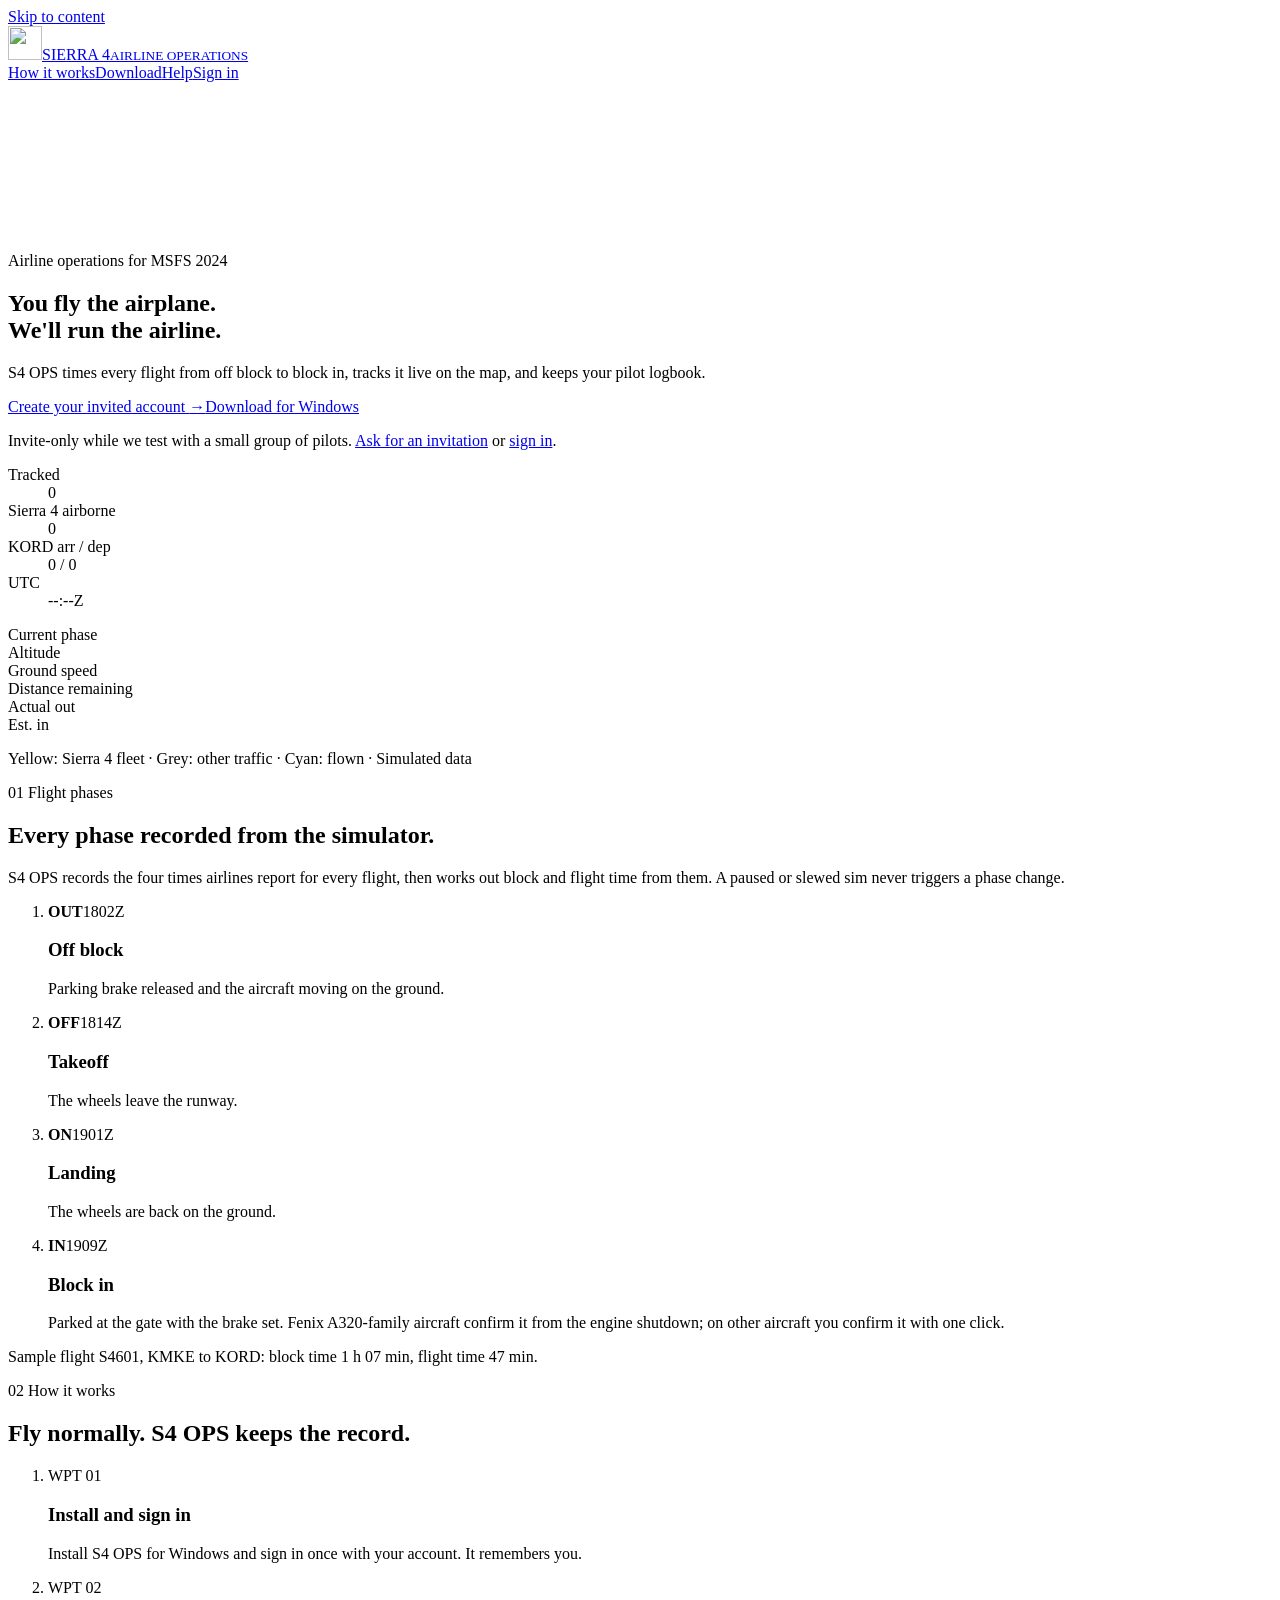
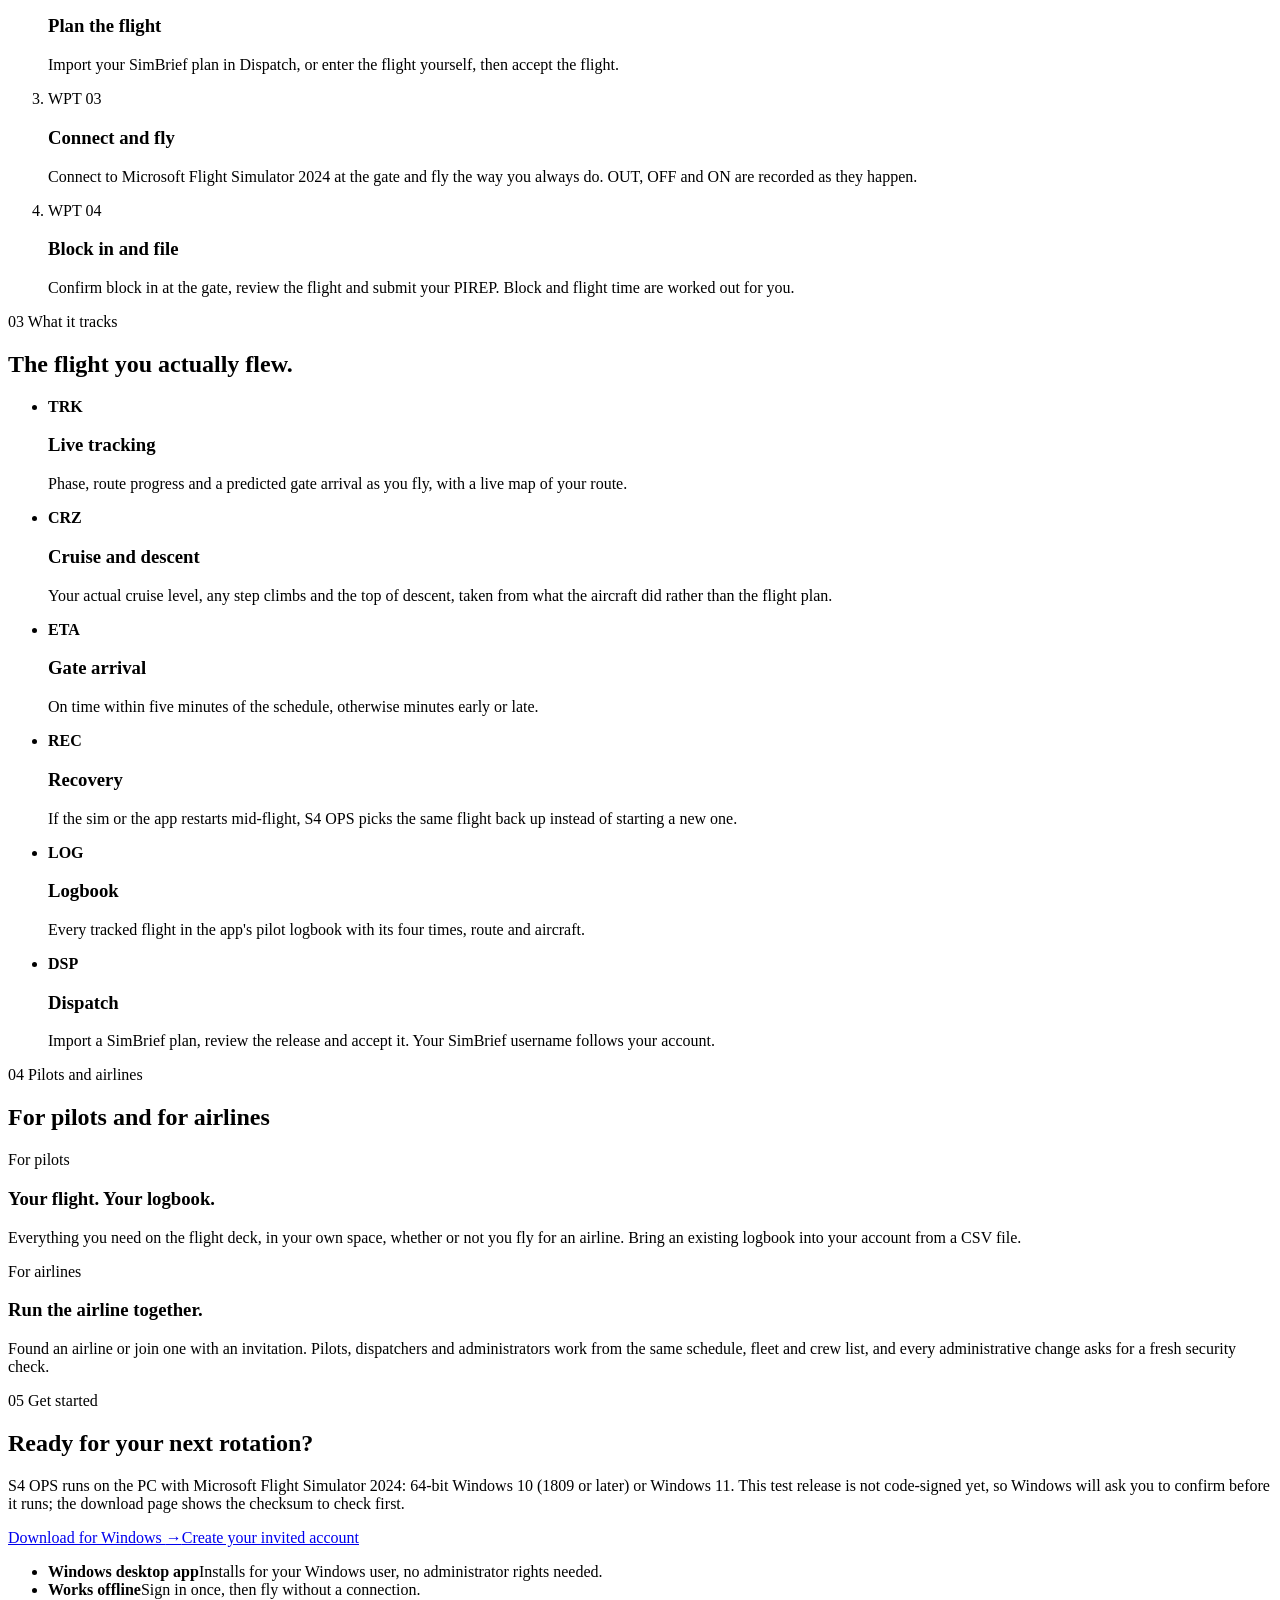
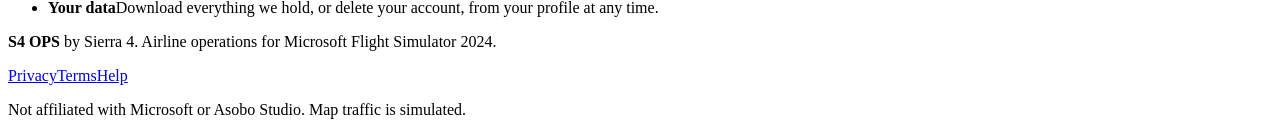
==== sites/s4ops.com/public/index.html @ 03257eb4 "feat(landing): s4ops.com page, charcoal styles, assets and security headers Co-Authored-By: Claude O" ====
<!doctype html>
<html lang="en">
<head>
  <meta charset="utf-8" />
  <meta name="viewport" content="width=device-width, initial-scale=1" />
  <title>S4 OPS · You fly the airplane. We'll run the airline.</title>
  <meta name="description" content="S4 OPS is a Windows desktop app for Microsoft Flight Simulator 2024 that times every flight from off block to block in, tracks it live, and keeps your pilot logbook." />
  <meta name="theme-color" content="#090C0F" />
  <meta property="og:title" content="S4 OPS · Airline operations for MSFS 2024" />
  <meta property="og:description" content="You fly the airplane. We'll run the airline." />
  <meta property="og:image" content="https://s4ops.com/images/s4-tile-512.png" />
  <link rel="icon" href="/images/s4-tile.svg" type="image/svg+xml" />
  <link rel="preload" href="/fonts/barlow-semi-condensed-700.woff2" as="font" type="font/woff2" crossorigin />
  <link rel="stylesheet" href="/styles.css" />
  <script type="module" src="/hero.js"></script>
</head>
<body>
  <a class="skip" href="#main">Skip to content</a>
  <header class="nav">
    <a class="brand" href="/" aria-label="Sierra 4 home"><img src="/images/s4-tile.svg" alt="" width="34" height="34" /><span>SIERRA 4<small>AIRLINE OPERATIONS</small></span></a>
    <nav aria-label="Main"><a href="#how">How it works</a><a href="#start">Download</a><a href="https://app.s4ops.com/Support">Help</a><a class="signin" href="https://app.s4ops.com/auth/login">Sign in</a></nav>
  </header>

  <main id="main">
    <section class="hero" id="hero" aria-labelledby="hero-title">
      <canvas id="heroCanvas" aria-hidden="true"></canvas>
      <div class="scrim" aria-hidden="true"></div>
      <div class="copy">
        <p class="eyebrow">Airline operations for MSFS 2024</p>
        <h1 id="hero-title">You fly the airplane.<br /><span>We'll run the airline.</span></h1>
        <p class="lead">S4 OPS times every flight from off block to block in, tracks it live on the map, and keeps your pilot logbook.</p>
        <div class="actions"><a class="btn primary" href="https://app.s4ops.com/auth/signup">Create your invited account <span aria-hidden="true">→</span></a><a class="btn secondary" href="https://app.s4ops.com/Download">Download for Windows</a></div>
        <p class="note">Invite-only while we test with a small group of pilots. <a href="https://app.s4ops.com/">Ask for an invitation</a> or <a href="https://app.s4ops.com/auth/login">sign in</a>.</p>
      </div>
      <dl class="stats" aria-hidden="true">
        <div><dt>Tracked</dt><dd id="sTracked">0</dd></div>
        <div class="y"><dt>Sierra 4 airborne</dt><dd id="sS4">0</dd></div>
        <div><dt>KORD arr / dep</dt><dd id="sOrd">0 / 0</dd></div>
        <div><dt>UTC</dt><dd id="sUtc">--:--Z</dd></div>
      </dl>
      <div class="card" id="flightCard" aria-hidden="true">
        <div class="card-head"><span class="cs" id="kCs"></span><span class="route" id="kRoute"></span></div>
        <div class="type" id="kType"></div>
        <dl>
          <div><dt>Current phase</dt><dd class="y" id="kPhase"></dd></div><div><dt>Altitude</dt><dd id="kAlt"></dd></div>
          <div><dt>Ground speed</dt><dd id="kGs"></dd></div><div><dt>Distance remaining</dt><dd id="kDist"></dd></div>
          <div><dt>Actual out</dt><dd id="kOut"></dd></div><div><dt>Est. in</dt><dd id="kIn"></dd></div>
        </dl>
        <div class="prog"><b id="kBar"></b><i id="kArrow"></i></div>
      </div>
      <p class="legend">Yellow: Sierra 4 fleet · Grey: other traffic · Cyan: flown · Simulated data</p>
      <p class="readout" id="readout" aria-hidden="true"></p>
    </section>

    <section class="band phases" aria-labelledby="phases-title">
      <div class="wrap">
        <p class="index"><span>01</span> Flight phases</p>
        <h2 id="phases-title">Every phase recorded from the simulator.</h2>
        <p class="sub">S4 OPS records the four times airlines report for every flight, then works out block and flight time from them. A paused or slewed sim never triggers a phase change.</p>
        <ol class="oooi" aria-label="Sample flight S4601, Milwaukee to Chicago O'Hare">
          <li><b>OUT</b><time>1802Z</time><h3>Off block</h3><p>Parking brake released and the aircraft moving on the ground.</p></li>
          <li><b>OFF</b><time>1814Z</time><h3>Takeoff</h3><p>The wheels leave the runway.</p></li>
          <li><b>ON</b><time>1901Z</time><h3>Landing</h3><p>The wheels are back on the ground.</p></li>
          <li><b>IN</b><time>1909Z</time><h3>Block in</h3><p>Parked at the gate with the brake set. Fenix A320-family aircraft confirm it from the engine shutdown; on other aircraft you confirm it with one click.</p></li>
        </ol>
        <p class="fine">Sample flight S4601, KMKE to KORD: block time 1 h 07 min, flight time 47 min.</p>
      </div>
    </section>

    <section class="band how" id="how" aria-labelledby="how-title">
      <div class="wrap">
        <p class="index"><span>02</span> How it works</p>
        <h2 id="how-title">Fly normally. S4 OPS keeps the record.</h2>
        <ol class="steps">
          <li><span>WPT 01</span><h3>Install and sign in</h3><p>Install S4 OPS for Windows and sign in once with your account. It remembers you.</p></li>
          <li><span>WPT 02</span><h3>Plan the flight</h3><p>Import your SimBrief plan in Dispatch, or enter the flight yourself, then accept the flight.</p></li>
          <li><span>WPT 03</span><h3>Connect and fly</h3><p>Connect to Microsoft Flight Simulator 2024 at the gate and fly the way you always do. OUT, OFF and ON are recorded as they happen.</p></li>
          <li><span>WPT 04</span><h3>Block in and file</h3><p>Confirm block in at the gate, review the flight and submit your PIREP. Block and flight time are worked out for you.</p></li>
        </ol>
      </div>
    </section>

    <section class="band tracks" aria-labelledby="tracks-title">
      <div class="wrap">
        <p class="index"><span>03</span> What it tracks</p>
        <h2 id="tracks-title">The flight you actually flew.</h2>
        <ul class="features">
          <li><b>TRK</b><h3>Live tracking</h3><p>Phase, route progress and a predicted gate arrival as you fly, with a live map of your route.</p></li>
          <li><b>CRZ</b><h3>Cruise and descent</h3><p>Your actual cruise level, any step climbs and the top of descent, taken from what the aircraft did rather than the flight plan.</p></li>
          <li><b>ETA</b><h3>Gate arrival</h3><p>On time within five minutes of the schedule, otherwise minutes early or late.</p></li>
          <li><b>REC</b><h3>Recovery</h3><p>If the sim or the app restarts mid-flight, S4 OPS picks the same flight back up instead of starting a new one.</p></li>
          <li><b>LOG</b><h3>Logbook</h3><p>Every tracked flight in the app's pilot logbook with its four times, route and aircraft.</p></li>
          <li><b>DSP</b><h3>Dispatch</h3><p>Import a SimBrief plan, review the release and accept it. Your SimBrief username follows your account.</p></li>
        </ul>
      </div>
    </section>

    <section class="band audiences" aria-labelledby="aud-title">
      <div class="wrap">
        <p class="index"><span>04</span> Pilots and airlines</p>
        <h2 id="aud-title" class="visually-hidden">For pilots and for airlines</h2>
        <div class="split">
          <article><p class="for">For pilots</p><h3>Your flight. Your logbook.</h3><p>Everything you need on the flight deck, in your own space, whether or not you fly for an airline. Bring an existing logbook into your account from a CSV file.</p></article>
          <article><p class="for">For airlines</p><h3>Run the airline together.</h3><p>Found an airline or join one with an invitation. Pilots, dispatchers and administrators work from the same schedule, fleet and crew list, and every administrative change asks for a fresh security check.</p></article>
        </div>
      </div>
    </section>

    <section class="band start" id="start" aria-labelledby="start-title">
      <div class="wrap start-grid">
        <div>
          <p class="index"><span>05</span> Get started</p>
          <h2 id="start-title">Ready for your next rotation?</h2>
          <p class="sub">S4 OPS runs on the PC with Microsoft Flight Simulator 2024: 64-bit Windows 10 (1809 or later) or Windows 11. This test release is not code-signed yet, so Windows will ask you to confirm before it runs; the download page shows the checksum to check first.</p>
          <div class="actions"><a class="btn primary" href="https://app.s4ops.com/Download">Download for Windows <span aria-hidden="true">→</span></a><a class="btn secondary" href="https://app.s4ops.com/auth/signup">Create your invited account</a></div>
        </div>
        <ul class="facts"><li><b>Windows desktop app</b>Installs for your Windows user, no administrator rights needed.</li><li><b>Works offline</b>Sign in once, then fly without a connection.</li><li><b>Your data</b>Download everything we hold, or delete your account, from your profile at any time.</li></ul>
      </div>
    </section>
  </main>

  <footer class="foot">
    <div class="wrap foot-grid">
      <p><b>S4 OPS</b> by Sierra 4. Airline operations for Microsoft Flight Simulator 2024.</p>
      <nav aria-label="Legal"><a href="https://app.s4ops.com/Privacy">Privacy</a><a href="https://app.s4ops.com/Terms">Terms</a><a href="https://app.s4ops.com/Support">Help</a></nav>
      <p class="fine">Not affiliated with Microsoft or Asobo Studio. Map traffic is simulated.</p>
    </div>
  </footer>
</body>
</html>
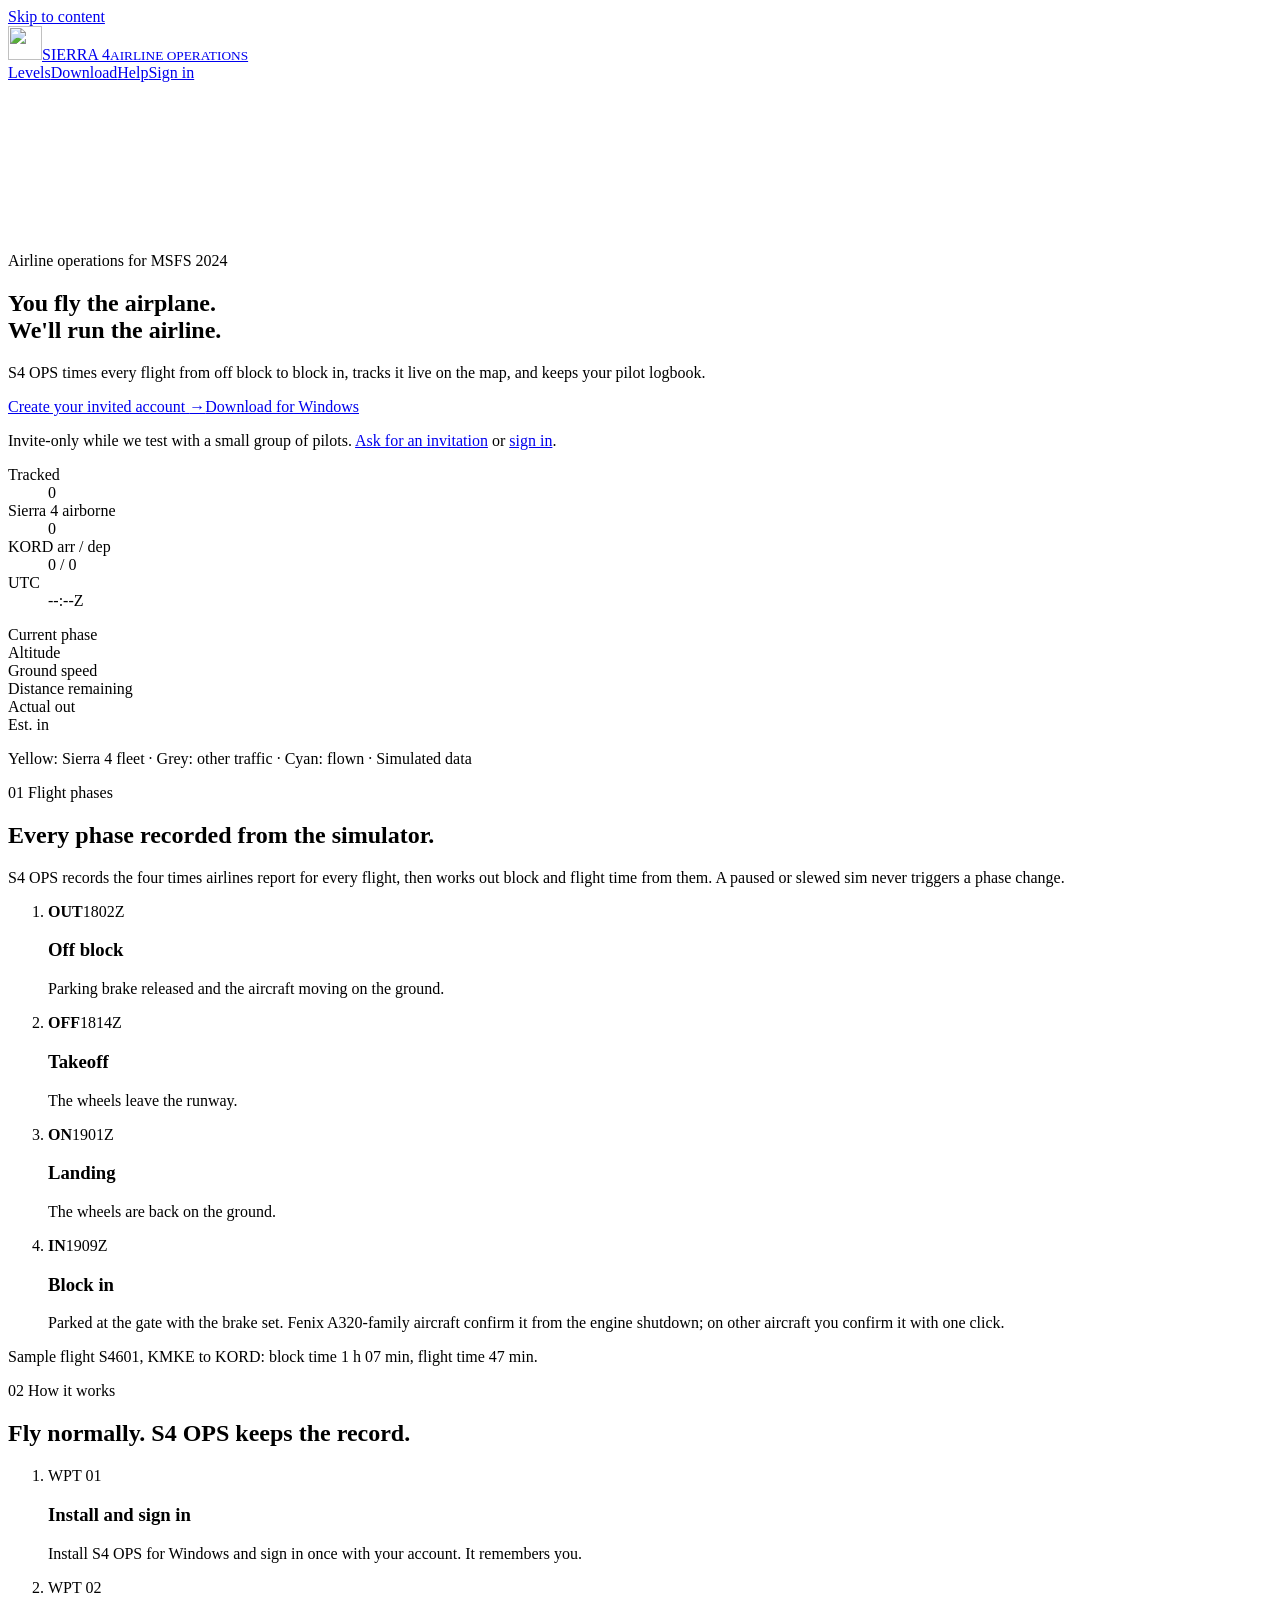
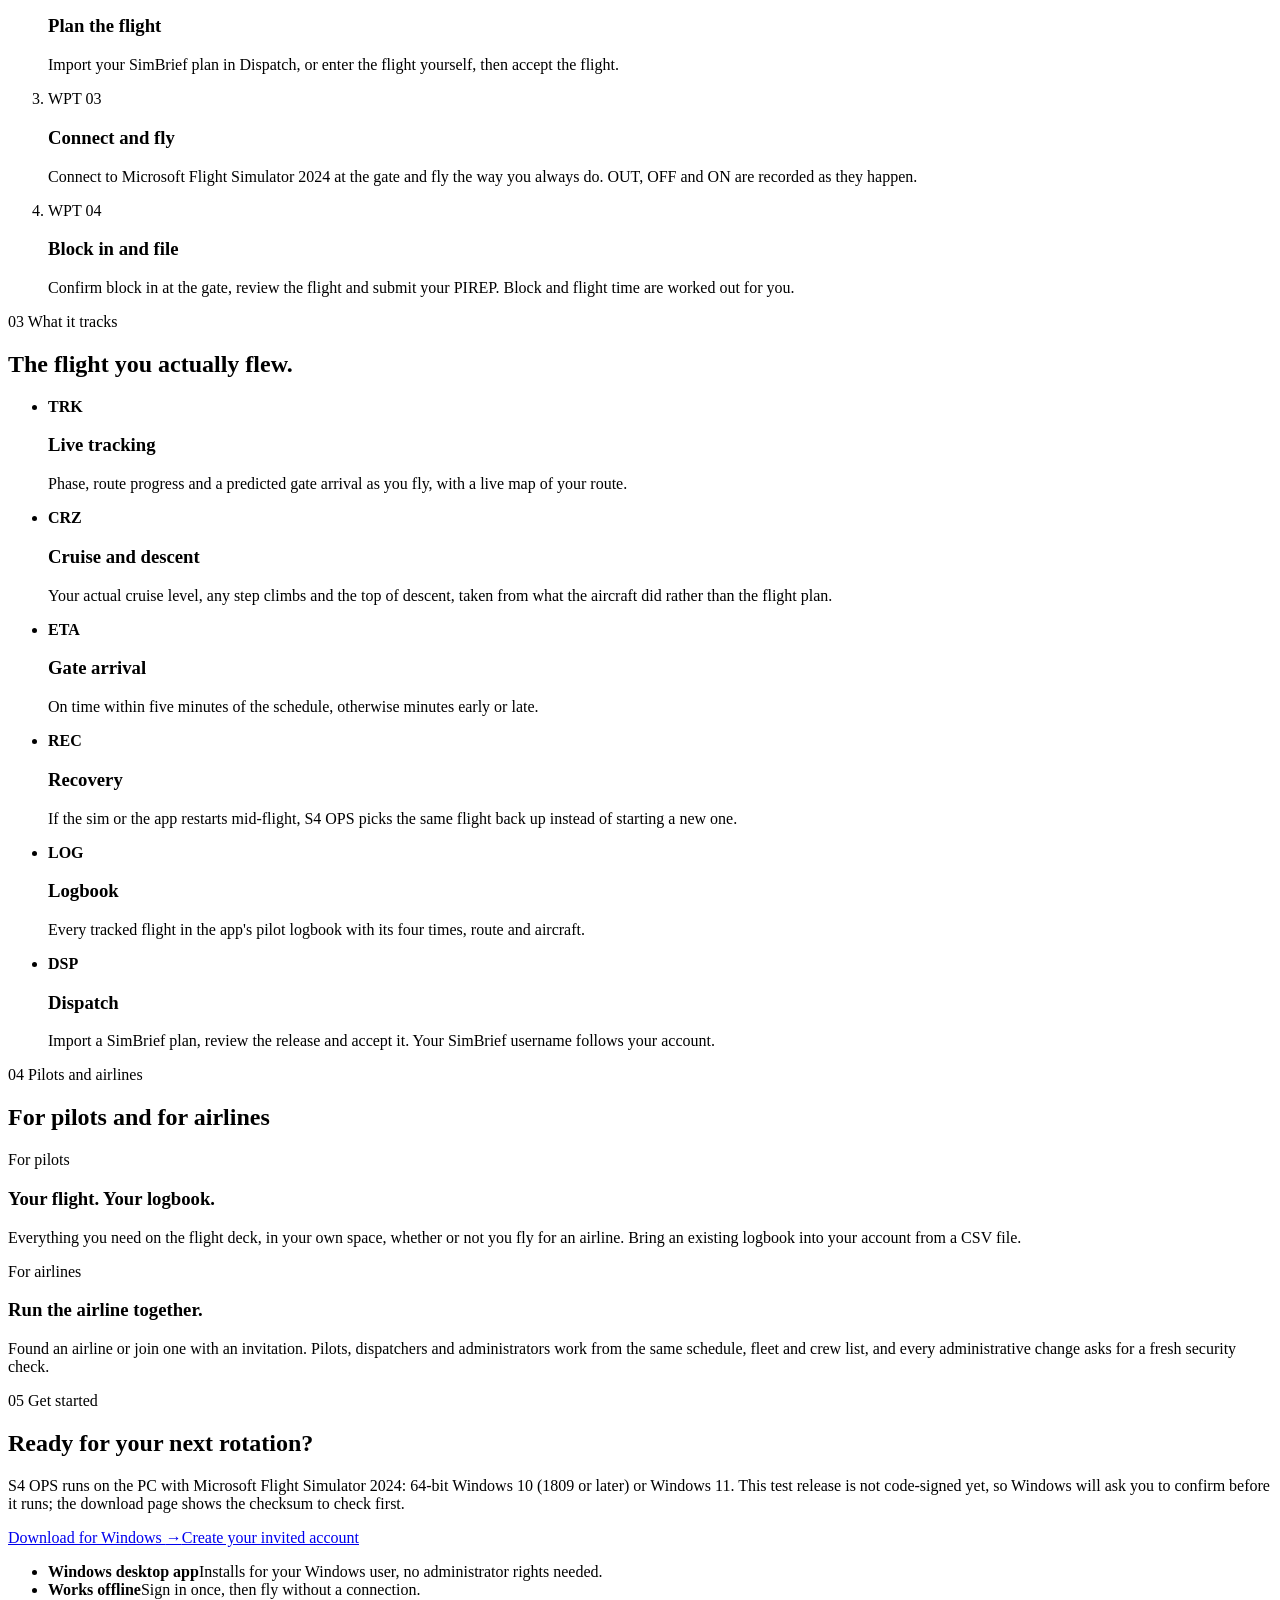
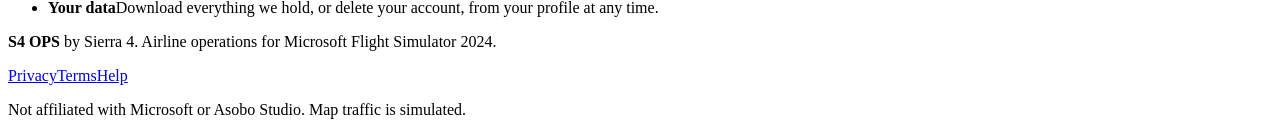
==== commit cd7f3883: "feat(landing): inset hero text to the page's content edge; nav links to Levels On large screens the " ====
--- a/sites/s4ops.com/public/index.html
+++ b/sites/s4ops.com/public/index.html
@@ -18,7 +18,7 @@
   <a class="skip" href="#main">Skip to content</a>
   <header class="nav">
     <a class="brand" href="/" aria-label="Sierra 4 home"><img src="/images/s4-tile.svg" alt="" width="34" height="34" /><span>SIERRA 4<small>AIRLINE OPERATIONS</small></span></a>
-    <nav aria-label="Main"><a href="#how">How it works</a><a href="#start">Download</a><a href="https://app.s4ops.com/Support">Help</a><a class="signin" href="https://app.s4ops.com/auth/login">Sign in</a></nav>
+    <nav aria-label="Main"><a href="https://app.s4ops.com/Levels">Levels</a><a href="#start">Download</a><a href="https://app.s4ops.com/Support">Help</a><a class="signin" href="https://app.s4ops.com/auth/login">Sign in</a></nav>
   </header>
 
   <main id="main">
@@ -48,7 +48,7 @@
         </dl>
         <div class="prog"><b id="kBar"></b><i id="kArrow"></i></div>
       </div>
-      <p class="legend">Yellow: Sierra 4 fleet · Grey: other traffic · Cyan: flown · Simulated data</p>
+      <p class="legend"><span class="long">Yellow: Sierra 4 fleet · Grey: other traffic · Cyan: flown · </span>Simulated data</p>
       <p class="readout" id="readout" aria-hidden="true"></p>
     </section>
 
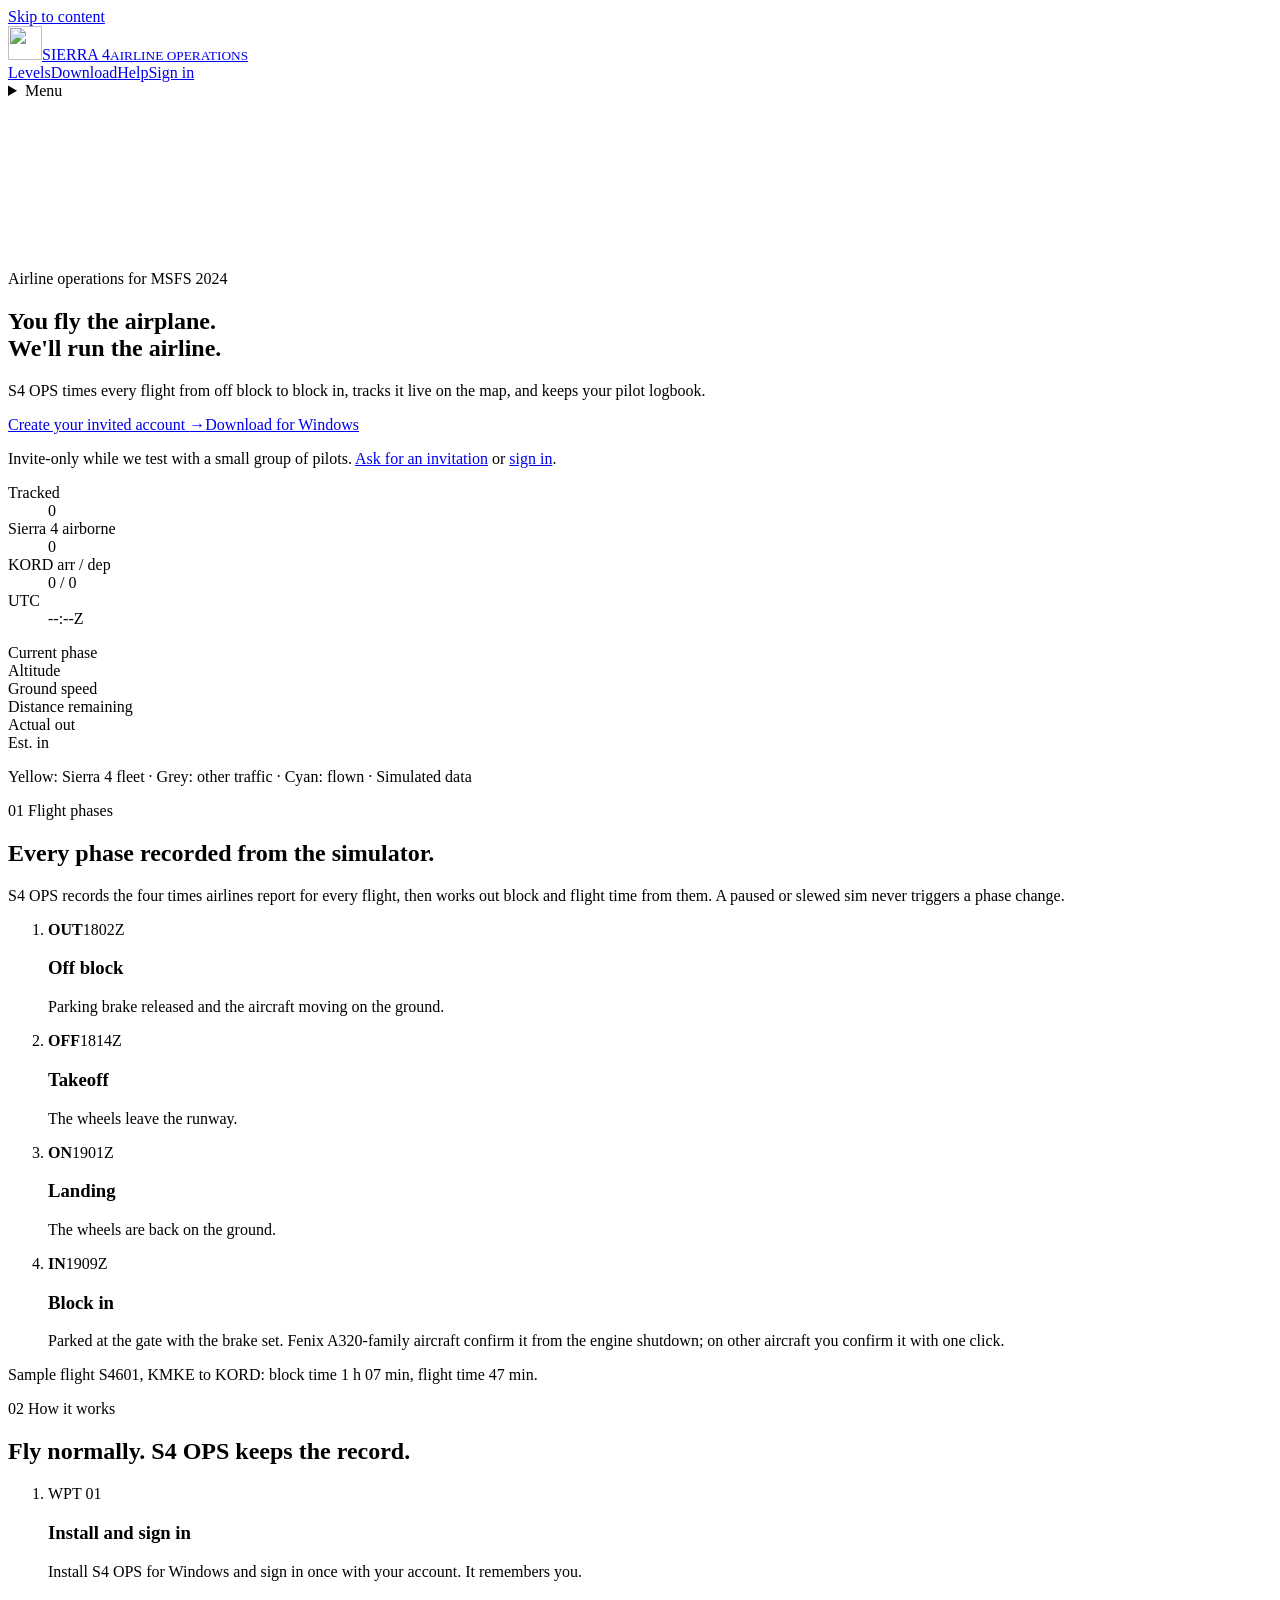
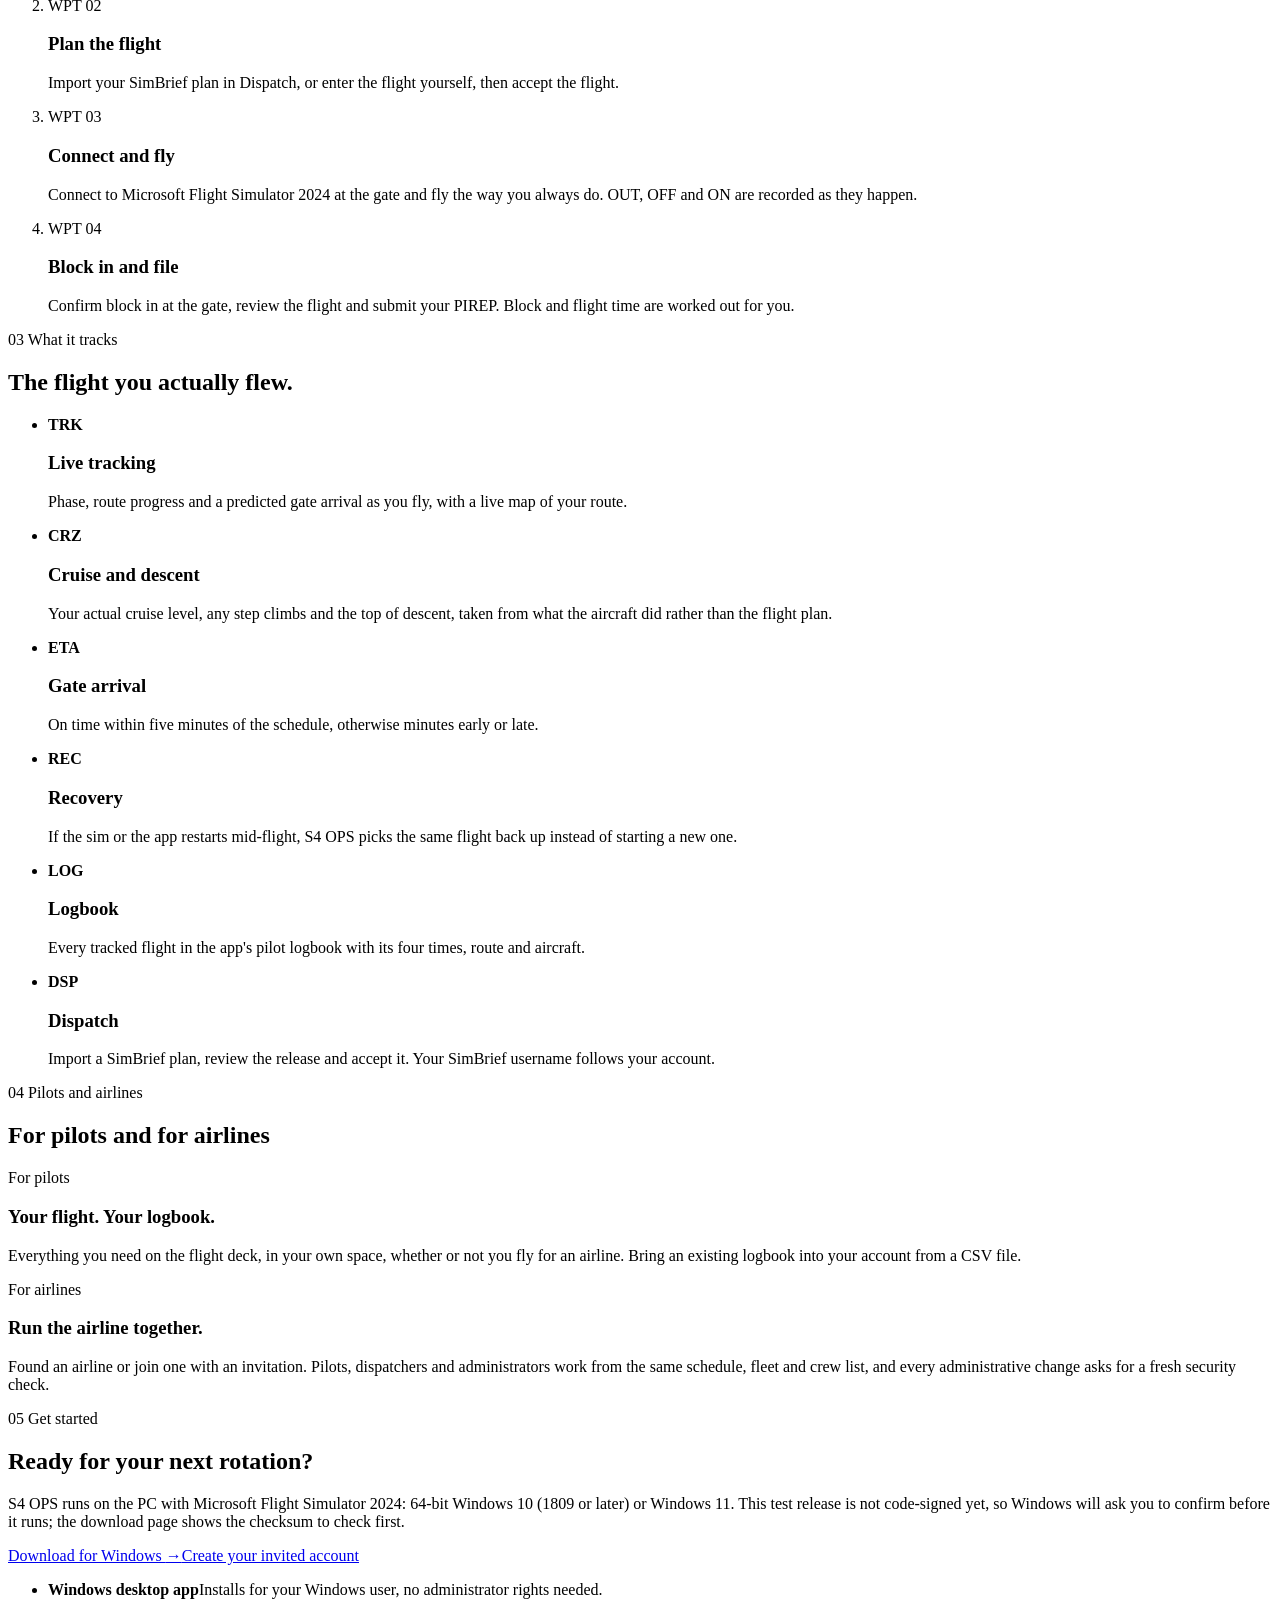
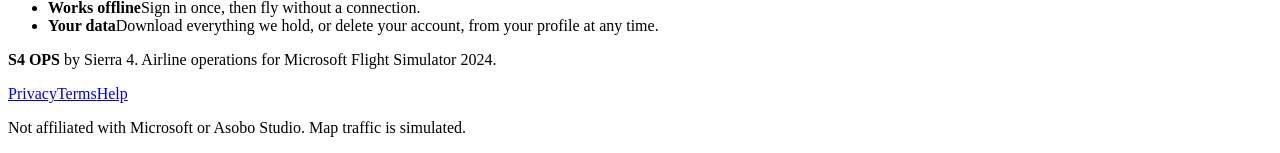
==== commit 6a9a1655: "fix(landing): HSTS, phone menu, analytics in the CSP, invitation link to Help - Strict-Transport-Sec" ====
--- a/sites/s4ops.com/public/index.html
+++ b/sites/s4ops.com/public/index.html
@@ -8,8 +8,17 @@
   <meta name="theme-color" content="#090C0F" />
   <meta property="og:title" content="S4 OPS · Airline operations for MSFS 2024" />
   <meta property="og:description" content="You fly the airplane. We'll run the airline." />
-  <meta property="og:image" content="https://s4ops.com/images/s4-tile-512.png" />
+  <meta property="og:type" content="website" />
+  <meta property="og:url" content="https://s4ops.com/" />
+  <meta property="og:image" content="https://s4ops.com/images/og-card.png" />
+  <meta property="og:image:width" content="1200" />
+  <meta property="og:image:height" content="630" />
+  <meta property="og:image:alt" content="S4 OPS: You fly the airplane. We'll run the airline. Simulated traffic over Lake Michigan." />
+  <meta name="twitter:card" content="summary_large_image" />
+  <link rel="canonical" href="https://s4ops.com/" />
+  <link rel="icon" href="/favicon.ico" sizes="48x48" />
   <link rel="icon" href="/images/s4-tile.svg" type="image/svg+xml" />
+  <link rel="apple-touch-icon" href="/apple-touch-icon.png" />
   <link rel="preload" href="/fonts/barlow-semi-condensed-700.woff2" as="font" type="font/woff2" crossorigin />
   <link rel="stylesheet" href="/styles.css" />
   <script type="module" src="/hero.js"></script>
@@ -19,6 +28,7 @@
   <header class="nav">
     <a class="brand" href="/" aria-label="Sierra 4 home"><img src="/images/s4-tile.svg" alt="" width="34" height="34" /><span>SIERRA 4<small>AIRLINE OPERATIONS</small></span></a>
     <nav aria-label="Main"><a href="https://app.s4ops.com/Levels">Levels</a><a href="#start">Download</a><a href="https://app.s4ops.com/Support">Help</a><a class="signin" href="https://app.s4ops.com/auth/login">Sign in</a></nav>
+    <details class="menu"><summary>Menu</summary><nav aria-label="Main (menu)"><a href="https://app.s4ops.com/Levels">Levels</a><a href="https://app.s4ops.com/Download">Download</a><a href="https://app.s4ops.com/Support">Help</a><a href="https://app.s4ops.com/auth/login">Sign in</a></nav></details>
   </header>
 
   <main id="main">
@@ -30,7 +40,7 @@
         <h1 id="hero-title">You fly the airplane.<br /><span>We'll run the airline.</span></h1>
         <p class="lead">S4 OPS times every flight from off block to block in, tracks it live on the map, and keeps your pilot logbook.</p>
         <div class="actions"><a class="btn primary" href="https://app.s4ops.com/auth/signup">Create your invited account <span aria-hidden="true">→</span></a><a class="btn secondary" href="https://app.s4ops.com/Download">Download for Windows</a></div>
-        <p class="note">Invite-only while we test with a small group of pilots. <a href="https://app.s4ops.com/">Ask for an invitation</a> or <a href="https://app.s4ops.com/auth/login">sign in</a>.</p>
+        <p class="note">Invite-only while we test with a small group of pilots. <a href="https://app.s4ops.com/Support">Ask for an invitation</a> or <a href="https://app.s4ops.com/auth/login">sign in</a>.</p>
       </div>
       <dl class="stats" aria-hidden="true">
         <div><dt>Tracked</dt><dd id="sTracked">0</dd></div>
@@ -58,10 +68,10 @@
         <h2 id="phases-title">Every phase recorded from the simulator.</h2>
         <p class="sub">S4 OPS records the four times airlines report for every flight, then works out block and flight time from them. A paused or slewed sim never triggers a phase change.</p>
         <ol class="oooi" aria-label="Sample flight S4601, Milwaukee to Chicago O'Hare">
-          <li><b>OUT</b><time>1802Z</time><h3>Off block</h3><p>Parking brake released and the aircraft moving on the ground.</p></li>
-          <li><b>OFF</b><time>1814Z</time><h3>Takeoff</h3><p>The wheels leave the runway.</p></li>
-          <li><b>ON</b><time>1901Z</time><h3>Landing</h3><p>The wheels are back on the ground.</p></li>
-          <li><b>IN</b><time>1909Z</time><h3>Block in</h3><p>Parked at the gate with the brake set. Fenix A320-family aircraft confirm it from the engine shutdown; on other aircraft you confirm it with one click.</p></li>
+          <li><b>OUT</b><span class="t">1802Z</span><h3>Off block</h3><p>Parking brake released and the aircraft moving on the ground.</p></li>
+          <li><b>OFF</b><span class="t">1814Z</span><h3>Takeoff</h3><p>The wheels leave the runway.</p></li>
+          <li><b>ON</b><span class="t">1901Z</span><h3>Landing</h3><p>The wheels are back on the ground.</p></li>
+          <li><b>IN</b><span class="t">1909Z</span><h3>Block in</h3><p>Parked at the gate with the brake set. Fenix A320-family aircraft confirm it from the engine shutdown; on other aircraft you confirm it with one click.</p></li>
         </ol>
         <p class="fine">Sample flight S4601, KMKE to KORD: block time 1 h 07 min, flight time 47 min.</p>
       </div>
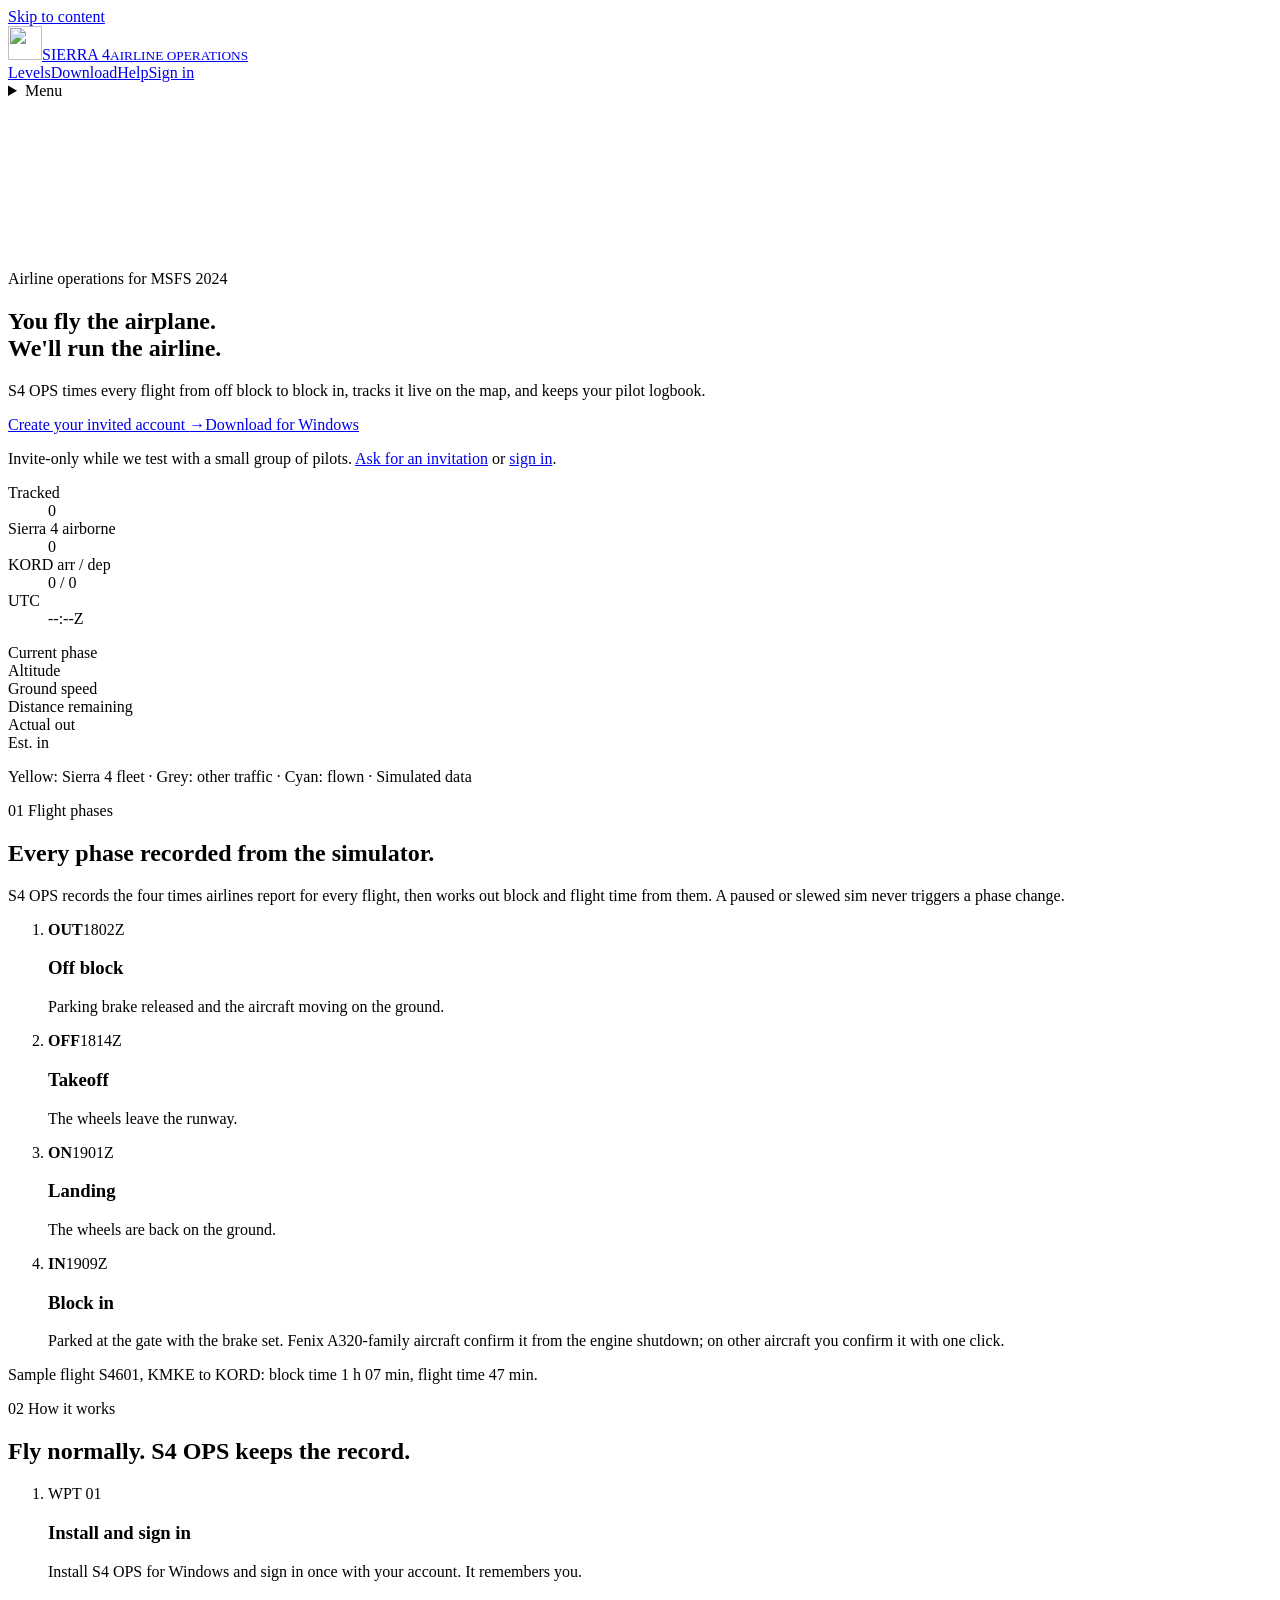
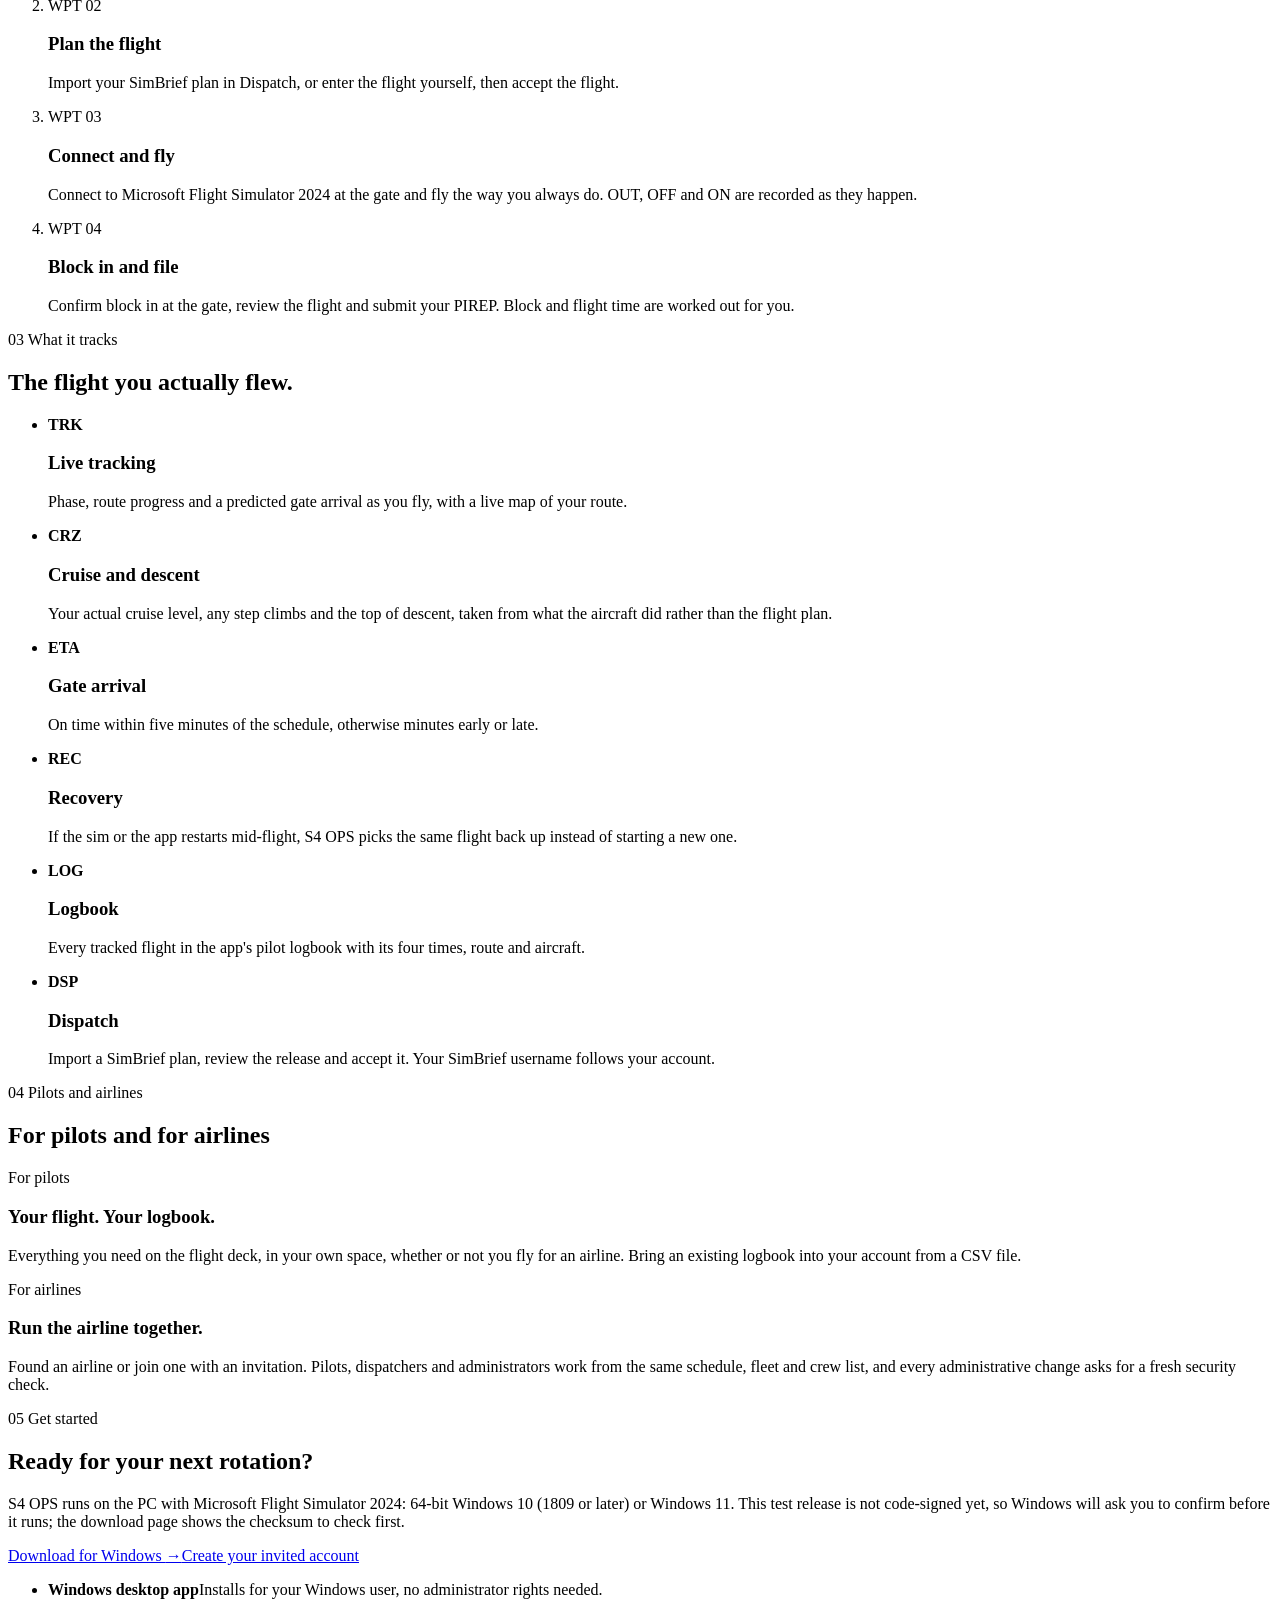
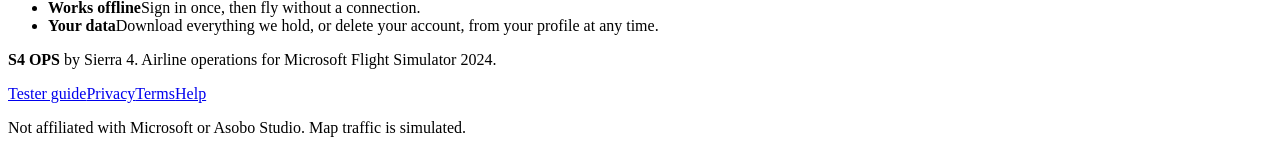
==== commit fd4a3540: "feat(landing): footer links the tester guide Co-Authored-By: Claude Opus 5.5 <noreply@anthropic.com>" ====
--- a/sites/s4ops.com/public/index.html
+++ b/sites/s4ops.com/public/index.html
@@ -40,7 +40,7 @@
         <h1 id="hero-title">You fly the airplane.<br /><span>We'll run the airline.</span></h1>
         <p class="lead">S4 OPS times every flight from off block to block in, tracks it live on the map, and keeps your pilot logbook.</p>
         <div class="actions"><a class="btn primary" href="https://app.s4ops.com/auth/signup">Create your invited account <span aria-hidden="true">→</span></a><a class="btn secondary" href="https://app.s4ops.com/Download">Download for Windows</a></div>
-        <p class="note">Invite-only while we test with a small group of pilots. <a href="https://app.s4ops.com/Support">Ask for an invitation</a> or <a href="https://app.s4ops.com/auth/login">sign in</a>.</p>
+        <p class="note">Invite-only while we test with a small group of pilots. <a href="https://app.s4ops.com/Request">Ask for an invitation</a> or <a href="https://app.s4ops.com/auth/login">sign in</a>.</p>
       </div>
       <dl class="stats" aria-hidden="true">
         <div><dt>Tracked</dt><dd id="sTracked">0</dd></div>
@@ -132,7 +132,7 @@
   <footer class="foot">
     <div class="wrap foot-grid">
       <p><b>S4 OPS</b> by Sierra 4. Airline operations for Microsoft Flight Simulator 2024.</p>
-      <nav aria-label="Legal"><a href="https://app.s4ops.com/Privacy">Privacy</a><a href="https://app.s4ops.com/Terms">Terms</a><a href="https://app.s4ops.com/Support">Help</a></nav>
+      <nav aria-label="Legal"><a href="https://app.s4ops.com/Guide">Tester guide</a><a href="https://app.s4ops.com/Privacy">Privacy</a><a href="https://app.s4ops.com/Terms">Terms</a><a href="https://app.s4ops.com/Support">Help</a></nav>
       <p class="fine">Not affiliated with Microsoft or Asobo Studio. Map traffic is simulated.</p>
     </div>
   </footer>
